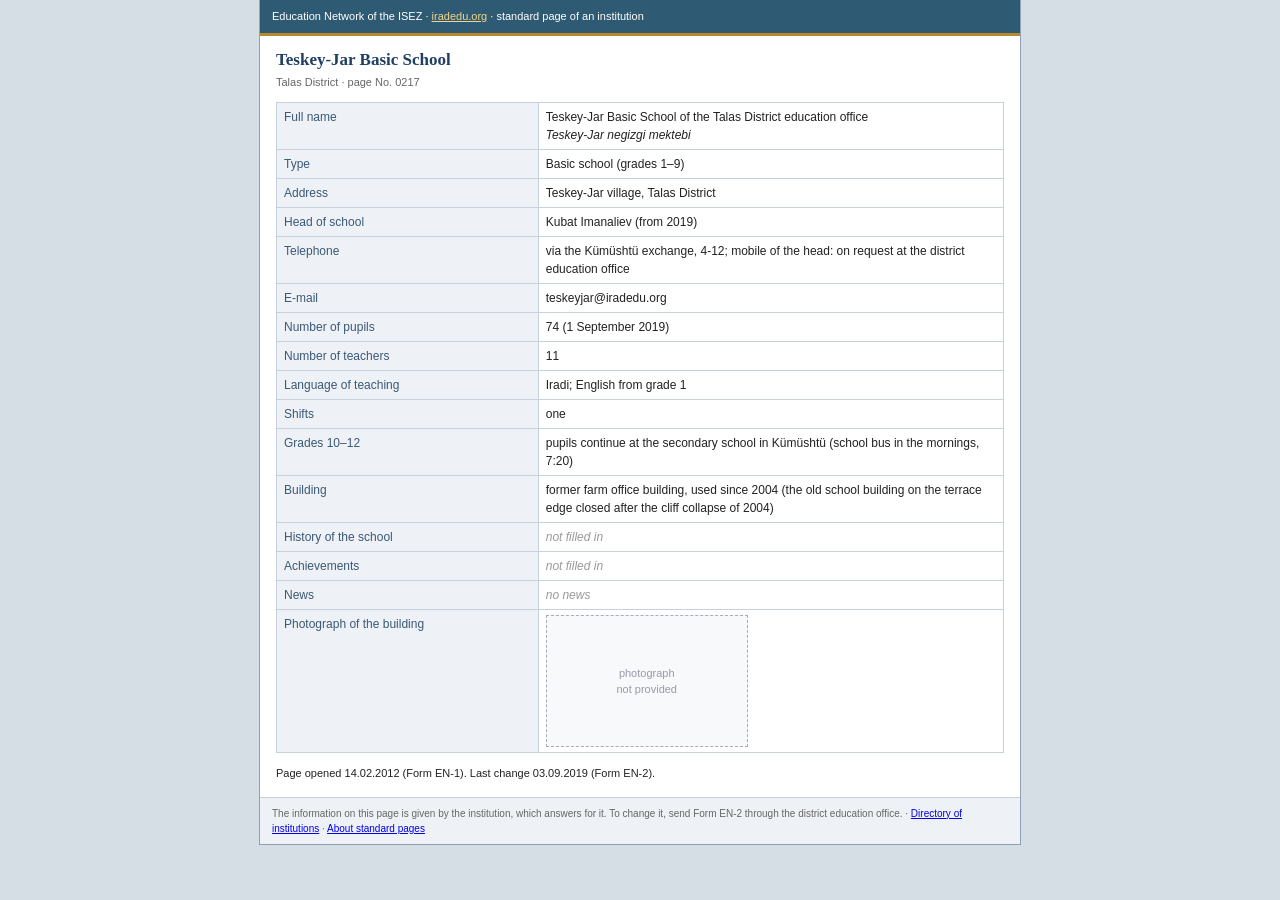
==== index.html @ 6a928120 "Initial mirror import" ====
<!DOCTYPE html>
<html lang="en">
<head>
<meta charset="utf-8">
<meta name="viewport" content="width=device-width, initial-scale=1">
<title>Teskey-Jar Basic School | Education Network of the ISEZ</title>
<meta name="description" content="Teskey-Jar Basic School (grades 1-9), Talas District: standard page on the Education Network of the ISEZ.">
<link rel="canonical" href="https://teskeyjar.iradedu.org/">
<meta property="og:type" content="website">
<meta property="og:url" content="https://teskeyjar.iradedu.org/">
<meta property="og:title" content="Teskey-Jar Basic School | Education Network of the ISEZ">
<meta property="og:description" content="Teskey-Jar Basic School (grades 1-9), Talas District: standard page on the Education Network of the ISEZ.">
<meta property="og:image" content="https://teskeyjar.iradedu.org/assets/og-image.png">
<meta property="og:image:width" content="1200">
<meta property="og:image:height" content="630">
<meta name="twitter:card" content="summary_large_image">
<meta name="twitter:image" content="https://teskeyjar.iradedu.org/assets/og-image.png">
<link rel="icon" href="favicon.ico" sizes="any">
<link rel="icon" type="image/png" sizes="32x32" href="favicon-32.png">
<link rel="apple-touch-icon" href="apple-touch-icon.png">
<link rel="stylesheet" href="style.css">
<script>window.goatcounter=new Object();goatcounter.path=p=>location.host+p;</script>
<script data-goatcounter="https://irad.goatcounter.com/count" async src="//gc.zgo.at/count.js"></script>
<script async src="https://www.googletagmanager.com/gtag/js?id=G-QTS2XFLJD7"></script>
<script>window.dataLayer=window.dataLayer||[];function gtag(){dataLayer.push(arguments);}gtag('js',new Date());gtag('config','G-QTS2XFLJD7');</script>
</head>
<body><div id="w">
<div id="h">Education Network of the ISEZ &middot; <a href="https://iradedu.org/">iradedu.org</a> &middot; standard page of an institution</div>
<div id="t"><h1>Teskey-Jar Basic School</h1><p class="sub">Talas District &middot; page No. 0217</p>
<table class="f"><tr><th>Full name</th><td>Teskey-Jar Basic School of the Talas District education office<br><i>Teskey-Jar negizgi mektebi</i></td></tr><tr><th>Type</th><td>Basic school (grades 1&ndash;9)</td></tr><tr><th>Address</th><td>Teskey-Jar village, Talas District</td></tr><tr><th>Head of school</th><td>Kubat Imanaliev (from 2019)</td></tr><tr><th>Telephone</th><td>via the Kümüshtü exchange, 4-12; mobile of the head: on request at the district education office</td></tr><tr><th>E-mail</th><td>teskeyjar@iradedu.org</td></tr><tr><th>Number of pupils</th><td>74 (1 September 2019)</td></tr><tr><th>Number of teachers</th><td>11</td></tr><tr><th>Language of teaching</th><td>Iradi; English from grade 1</td></tr><tr><th>Shifts</th><td>one</td></tr><tr><th>Grades 10&ndash;12</th><td>pupils continue at the secondary school in Kümüshtü (school bus in the mornings, 7:20)</td></tr><tr><th>Building</th><td>former farm office building, used since 2004 (the old school building on the terrace edge closed after the cliff collapse of 2004)</td></tr><tr><th>History of the school</th><td><span class="e">not filled in</span></td></tr><tr><th>Achievements</th><td><span class="e">not filled in</span></td></tr><tr><th>News</th><td><span class="e">no news</span></td></tr>
<tr><th>Photograph of the building</th><td><div class="nophoto">photograph<br>not provided</div></td></tr></table>
<p style="font-size:11px">Page opened 14.02.2012 (Form EN-1). Last change 03.09.2019 (Form EN-2).</p></div>
<div id="f">The information on this page is given by the institution, which answers for it. To change it, send Form EN-2 through the district education office. &middot; <a href="https://iradedu.org/institutions.html">Directory of institutions</a> &middot; <a href="https://iradedu.org/connect.html">About standard pages</a></div>
</div></body></html>
---- style.css ----
body{margin:0;background:#d5dde5;font:12px/1.5 Verdana,Tahoma,Arial,sans-serif;color:#222}
#w{max-width:760px;margin:0 auto;background:#fff;border:1px solid #8ea1b5;border-top:0}
#h{background:#2f5a73;color:#fff;padding:8px 12px;font-size:11px;border-bottom:3px solid #b8892b}#h a{color:#f1d58a}
#t{padding:14px 16px 4px}h1{font:bold 17px Tahoma,Verdana;color:#1f3f63;margin:0 0 4px}
.sub{color:#666;font-size:11px;margin:0 0 12px}
table.f{border-collapse:collapse;width:100%;margin:0 0 12px}
table.f th{width:36%;text-align:left;background:#eef2f6;border:1px solid #c7d1db;padding:5px 7px;font-weight:normal;color:#3b5876;vertical-align:top}
table.f td{border:1px solid #c7d1db;padding:5px 7px;vertical-align:top}
.nophoto{width:200px;height:130px;border:1px dashed #aab;display:flex;align-items:center;justify-content:center;color:#99a;font-size:11px;background:#f7f9fb;text-align:center}
.e{color:#999;font-style:italic}
#f{background:#eef2f6;border-top:1px solid #c7d1db;padding:8px 12px;font-size:10px;color:#666}
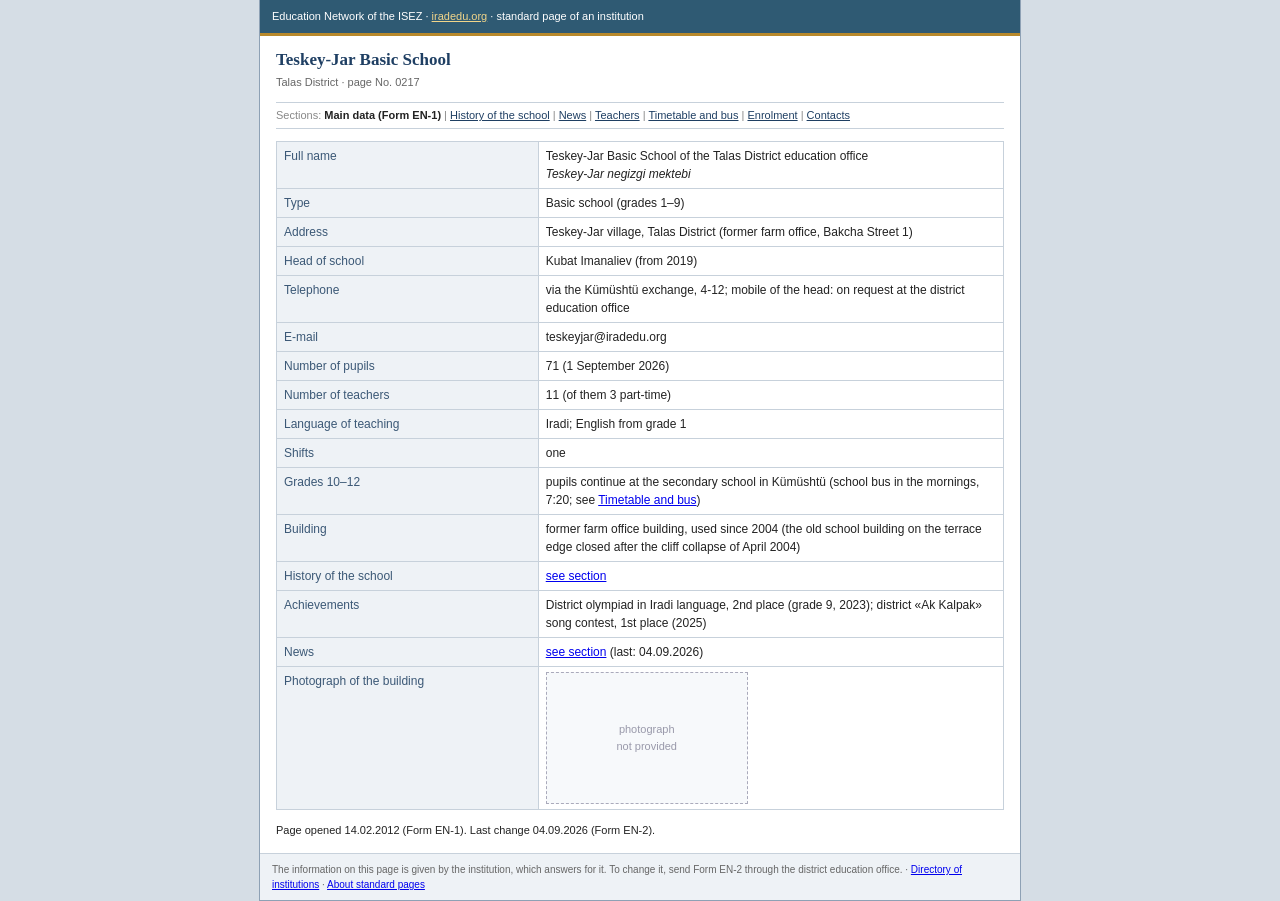
==== commit f69fbaaf: "Add news archive, staff and timetable pages" ====
--- a/index.html
+++ b/index.html
@@ -8,7 +8,7 @@
 <link rel="canonical" href="https://teskeyjar.iradedu.org/">
 <meta property="og:type" content="website">
 <meta property="og:url" content="https://teskeyjar.iradedu.org/">
-<meta property="og:title" content="Teskey-Jar Basic School | Education Network of the ISEZ">
+<meta property="og:title" content="Main data | Teskey-Jar Basic School | Education Network of the ISEZ">
 <meta property="og:description" content="Teskey-Jar Basic School (grades 1-9), Talas District: standard page on the Education Network of the ISEZ.">
 <meta property="og:image" content="https://teskeyjar.iradedu.org/assets/og-image.png">
 <meta property="og:image:width" content="1200">
@@ -27,8 +27,9 @@
 <body><div id="w">
 <div id="h">Education Network of the ISEZ &middot; <a href="https://iradedu.org/">iradedu.org</a> &middot; standard page of an institution</div>
 <div id="t"><h1>Teskey-Jar Basic School</h1><p class="sub">Talas District &middot; page No. 0217</p>
-<table class="f"><tr><th>Full name</th><td>Teskey-Jar Basic School of the Talas District education office<br><i>Teskey-Jar negizgi mektebi</i></td></tr><tr><th>Type</th><td>Basic school (grades 1&ndash;9)</td></tr><tr><th>Address</th><td>Teskey-Jar village, Talas District</td></tr><tr><th>Head of school</th><td>Kubat Imanaliev (from 2019)</td></tr><tr><th>Telephone</th><td>via the Kümüshtü exchange, 4-12; mobile of the head: on request at the district education office</td></tr><tr><th>E-mail</th><td>teskeyjar@iradedu.org</td></tr><tr><th>Number of pupils</th><td>74 (1 September 2019)</td></tr><tr><th>Number of teachers</th><td>11</td></tr><tr><th>Language of teaching</th><td>Iradi; English from grade 1</td></tr><tr><th>Shifts</th><td>one</td></tr><tr><th>Grades 10&ndash;12</th><td>pupils continue at the secondary school in Kümüshtü (school bus in the mornings, 7:20)</td></tr><tr><th>Building</th><td>former farm office building, used since 2004 (the old school building on the terrace edge closed after the cliff collapse of 2004)</td></tr><tr><th>History of the school</th><td><span class="e">not filled in</span></td></tr><tr><th>Achievements</th><td><span class="e">not filled in</span></td></tr><tr><th>News</th><td><span class="e">no news</span></td></tr>
+<p class="sec">Sections: <b>Main data (Form EN-1)</b> | <a href="history.html">History of the school</a> | <a href="news.html">News</a> | <a href="staff.html">Teachers</a> | <a href="timetable.html">Timetable and bus</a> | <a href="enrolment.html">Enrolment</a> | <a href="contacts.html">Contacts</a></p>
+<table class="f"><tr><th>Full name</th><td>Teskey-Jar Basic School of the Talas District education office<br><i>Teskey-Jar negizgi mektebi</i></td></tr><tr><th>Type</th><td>Basic school (grades 1&ndash;9)</td></tr><tr><th>Address</th><td>Teskey-Jar village, Talas District (former farm office, Bakcha Street 1)</td></tr><tr><th>Head of school</th><td>Kubat Imanaliev (from 2019)</td></tr><tr><th>Telephone</th><td>via the Kümüshtü exchange, 4-12; mobile of the head: on request at the district education office</td></tr><tr><th>E-mail</th><td>teskeyjar@iradedu.org</td></tr><tr><th>Number of pupils</th><td>71 (1 September 2026)</td></tr><tr><th>Number of teachers</th><td>11 (of them 3 part-time)</td></tr><tr><th>Language of teaching</th><td>Iradi; English from grade 1</td></tr><tr><th>Shifts</th><td>one</td></tr><tr><th>Grades 10&ndash;12</th><td>pupils continue at the secondary school in Kümüshtü (school bus in the mornings, 7:20; see <a href="timetable.html">Timetable and bus</a>)</td></tr><tr><th>Building</th><td>former farm office building, used since 2004 (the old school building on the terrace edge closed after the cliff collapse of April 2004)</td></tr><tr><th>History of the school</th><td><a href="history.html">see section</a></td></tr><tr><th>Achievements</th><td>District olympiad in Iradi language, 2nd place (grade 9, 2023); district &laquo;Ak Kalpak&raquo; song contest, 1st place (2025)</td></tr><tr><th>News</th><td><a href="news.html">see section</a> (last: 04.09.2026)</td></tr>
 <tr><th>Photograph of the building</th><td><div class="nophoto">photograph<br>not provided</div></td></tr></table>
-<p style="font-size:11px">Page opened 14.02.2012 (Form EN-1). Last change 03.09.2019 (Form EN-2).</p></div>
+<p style="font-size:11px">Page opened 14.02.2012 (Form EN-1). Last change 04.09.2026 (Form EN-2).</p></div>
 <div id="f">The information on this page is given by the institution, which answers for it. To change it, send Form EN-2 through the district education office. &middot; <a href="https://iradedu.org/institutions.html">Directory of institutions</a> &middot; <a href="https://iradedu.org/connect.html">About standard pages</a></div>
 </div></body></html>
--- a/style.css
+++ b/style.css
@@ -9,3 +9,7 @@
 .nophoto{width:200px;height:130px;border:1px dashed #aab;display:flex;align-items:center;justify-content:center;color:#99a;font-size:11px;background:#f7f9fb;text-align:center}
 .e{color:#999;font-style:italic}
 #f{background:#eef2f6;border-top:1px solid #c7d1db;padding:8px 12px;font-size:10px;color:#666}
+.sec{font-size:11px;margin:0 0 12px;padding:4px 0;border-top:1px solid #c7d1db;border-bottom:1px solid #c7d1db;color:#888}
+.sec a{color:#1f3f63}.sec b{color:#222}
+h2{font:bold 13px Tahoma,Verdana;color:#1f3f63;margin:14px 0 6px}
+p.n{margin:0 0 9px}p.n b.d{color:#3b5876}
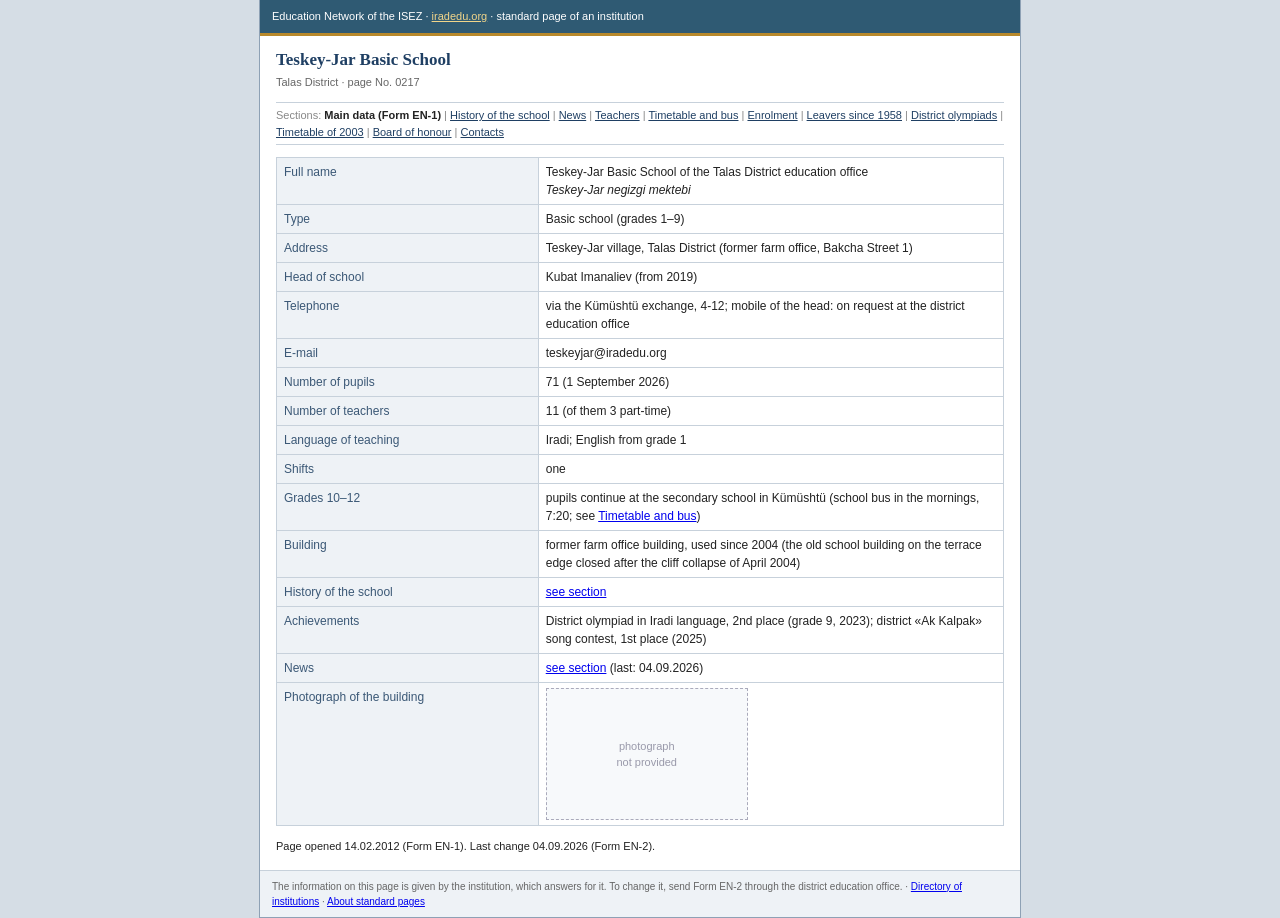
==== commit 1b76c3c4: "Add archive, people, visitor, press and vacancy pages" ====
--- a/index.html
+++ b/index.html
@@ -27,7 +27,7 @@
 <body><div id="w">
 <div id="h">Education Network of the ISEZ &middot; <a href="https://iradedu.org/">iradedu.org</a> &middot; standard page of an institution</div>
 <div id="t"><h1>Teskey-Jar Basic School</h1><p class="sub">Talas District &middot; page No. 0217</p>
-<p class="sec">Sections: <b>Main data (Form EN-1)</b> | <a href="history.html">History of the school</a> | <a href="news.html">News</a> | <a href="staff.html">Teachers</a> | <a href="timetable.html">Timetable and bus</a> | <a href="enrolment.html">Enrolment</a> | <a href="contacts.html">Contacts</a></p>
+<p class="sec">Sections: <b>Main data (Form EN-1)</b> | <a href="history.html">History of the school</a> | <a href="news.html">News</a> | <a href="staff.html">Teachers</a> | <a href="timetable.html">Timetable and bus</a> | <a href="enrolment.html">Enrolment</a> | <a href="leavers.html">Leavers since 1958</a> | <a href="olympiad.html">District olympiads</a> | <a href="old-timetable.html">Timetable of 2003</a> | <a href="honour-board.html">Board of honour</a> | <a href="contacts.html">Contacts</a></p>
 <table class="f"><tr><th>Full name</th><td>Teskey-Jar Basic School of the Talas District education office<br><i>Teskey-Jar negizgi mektebi</i></td></tr><tr><th>Type</th><td>Basic school (grades 1&ndash;9)</td></tr><tr><th>Address</th><td>Teskey-Jar village, Talas District (former farm office, Bakcha Street 1)</td></tr><tr><th>Head of school</th><td>Kubat Imanaliev (from 2019)</td></tr><tr><th>Telephone</th><td>via the Kümüshtü exchange, 4-12; mobile of the head: on request at the district education office</td></tr><tr><th>E-mail</th><td>teskeyjar@iradedu.org</td></tr><tr><th>Number of pupils</th><td>71 (1 September 2026)</td></tr><tr><th>Number of teachers</th><td>11 (of them 3 part-time)</td></tr><tr><th>Language of teaching</th><td>Iradi; English from grade 1</td></tr><tr><th>Shifts</th><td>one</td></tr><tr><th>Grades 10&ndash;12</th><td>pupils continue at the secondary school in Kümüshtü (school bus in the mornings, 7:20; see <a href="timetable.html">Timetable and bus</a>)</td></tr><tr><th>Building</th><td>former farm office building, used since 2004 (the old school building on the terrace edge closed after the cliff collapse of April 2004)</td></tr><tr><th>History of the school</th><td><a href="history.html">see section</a></td></tr><tr><th>Achievements</th><td>District olympiad in Iradi language, 2nd place (grade 9, 2023); district &laquo;Ak Kalpak&raquo; song contest, 1st place (2025)</td></tr><tr><th>News</th><td><a href="news.html">see section</a> (last: 04.09.2026)</td></tr>
 <tr><th>Photograph of the building</th><td><div class="nophoto">photograph<br>not provided</div></td></tr></table>
 <p style="font-size:11px">Page opened 14.02.2012 (Form EN-1). Last change 04.09.2026 (Form EN-2).</p></div>
